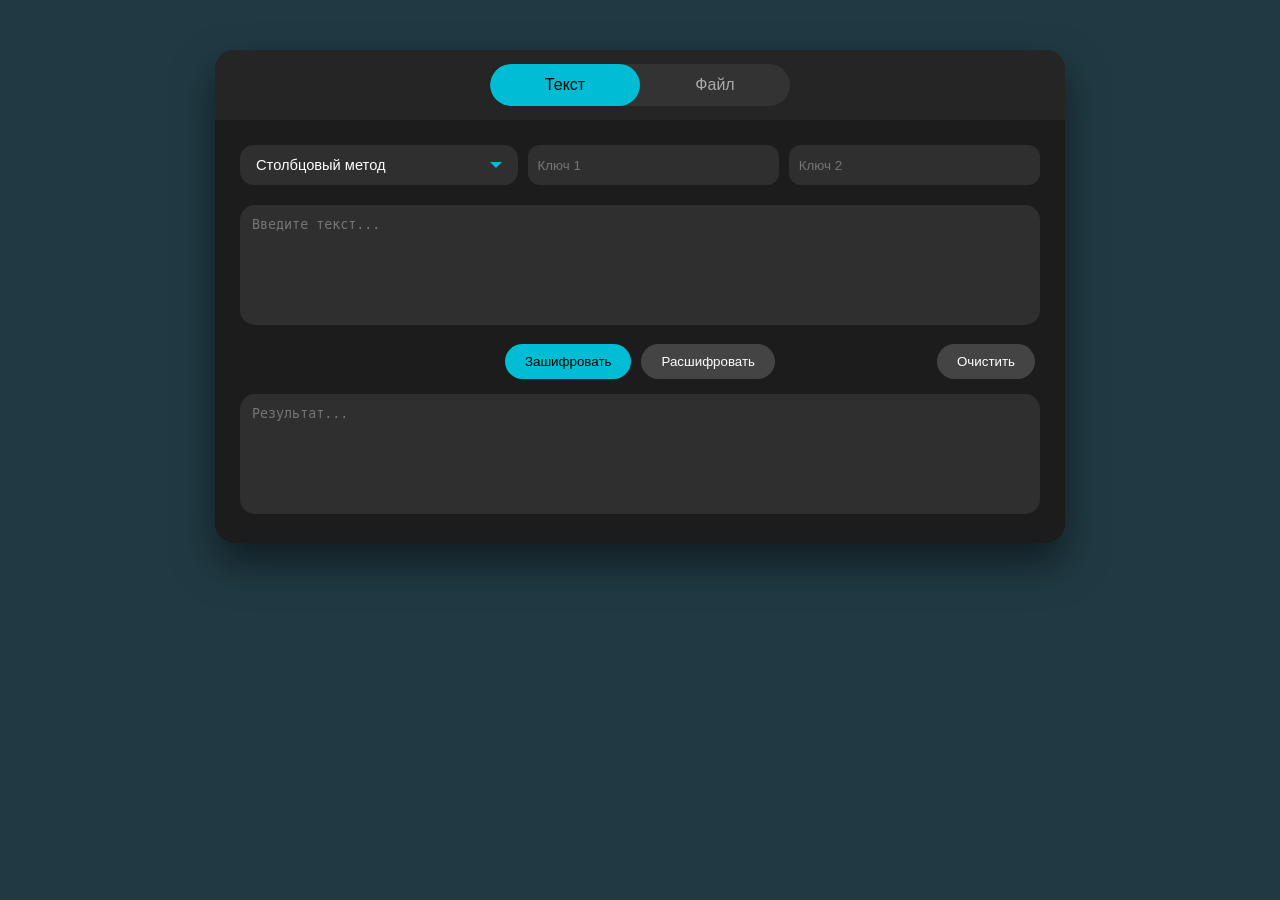
==== Lab1/index.html @ 14862d5e "Rename directory" ====
<!DOCTYPE html>
<html lang="ru">
<head>
    <meta charset="UTF-8">
    <title>Криптография</title>
    <link rel="stylesheet" href="style.css">
</head>
<body>

<div class="app">

    <!-- СЛАЙДЕР С ВЫБОРОМ -->
    <div class="app-header">
        <div class="mode-switch">
            <div class="mode-btn active" data-mode="text">Текст</div>
            <div class="mode-btn" data-mode="file">Файл</div>
            <div class="switch-indicator"></div>
        </div>
    </div>

    <!-- МЕНЯЮЩИЙСЯ БЛОК -->
    <div class="app-body">

        <div class="settings">


            <div class="custom-select" id="customSelect">

                <div class="select-selected" id="selectSelected">
                    Столбцовый метод
                    <div class="arrow"></div>
                </div>

                <div class="select-dropdown hidden" id="selectDropdown">
                    <div class="select-item active" data-value="column">
                        Столбцовый метод
                    </div>
                    <div class="select-item" data-value="vigenere">
                        Алгоритм Виженера (самоген.)
                    </div>
                </div>

            </div>

            <!-- Скрытое поле для логики -->
            <input type="hidden" id="algorithm" value="column">

            


            <input type="text"
                    id="key1"
                    placeholder="Ключ 1"
                    autocomplete="off"
                    autocorrect="off"
                    autocapitalize="off"
                    spellcheck="false">
                    
            <input class="key2-wrapper" type="text"
                    id="key2"
                    placeholder="Ключ 2"
                    autocomplete="off"
                    autocorrect="off"
                    autocapitalize="off"
                    spellcheck="false">
        </div>

        <!-- ТЕКСТОВЫЙ РЕЖИМ -->
        <div class="content" id="textMode">
            <textarea id="inputText" placeholder="Введите текст..."></textarea>
            <div class="buttons">
                <button class="primary" id="encryptBtn">Зашифровать</button>
                <button class="secondary" id="decryptBtn">Расшифровать</button>
                <button class="secondary" id="cleanBtn" style="position: absolute; right: 0;">Очистить</button>
            </div>
            <textarea id="outputText" placeholder="Результат..." readonly></textarea>
        </div>

        <!-- ФАЙЛОВЫЙ РЕЖИМ -->
        <div class="content hidden" id="fileMode">
            <div class="file-wrapper" id="fileWrapper">
                <label class="file-upload">
                    <input type="file" id="fileInput">
                    Выбрать файл
                </label>
                <span id="fileName" class="file-name"></span>
            </div>
            <div class="buttons">
                <button class="download h" id="downloadLink" style="position: absolute; left: 0;"><a style="color: black; text-decoration: none;" id="downloadLinkA">Скачать результат</a></button>
                <button class="primary" id="encryptFileBtn">Зашифровать</button>
                <button class="secondary" id="decryptFileBtn">Расшифровать</button>
                <button class="secondary" id="cleanfileBtn" style="position: absolute; right: 0;">Очистить</button>
            </div>
        </div>
    </div>
</div>
<script src="script.js"></script>
</body>
</html>
---- Lab1/style.css ----
/* 
=========================================================
   БАЗА
========================================================= 
*/

body {
    margin: 0;
    background: #203a43;
    font-family: Arial, sans-serif;
    display: flex;
    justify-content: center;
    align-items: center;
}

/* 
=========================================================
   ОСНОВНОЙ КОНТЕЙНЕР
========================================================= 
*/

.app {
    width: 850px;
    margin-top: 50px;
    background: #1c1c1c;
    border-radius: 20px;
    overflow: hidden;
    box-shadow: 0 20px 40px rgba(0,0,0,0.5);
}

/* 
=========================================================
   HEADER
========================================================= 
*/

.app-header {
    height: 70px;
    background: #252525;
    display: flex;
    align-items: center;
    justify-content: center;
}

/* 
=========================================================
   ПЕРЕКЛЮЧАТЕЛЬ РЕЖИМОВ
========================================================= 
*/

.mode-switch {
    position: relative;
    width: 300px;
    display: flex;
    background: #333;
    border-radius: 30px;
    overflow: hidden;
}

.mode-btn {
    flex: 1;
    padding: 12px;
    text-align: center;
    cursor: pointer;
    z-index: 2;
    color: #aaa;
    transition: 0.3s;
}

.mode-btn.active {
    color: black;
}

.switch-indicator {
    position: absolute;
    width: 50%;
    height: 100%;
    background: #00bcd4;
    border-radius: 30px;
    transition: 0.3s;
}

/* 
=========================================================
   ОСНОВНОЕ СОДЕРЖИМОЕ
========================================================= 
*/

.app-body {
    padding: 25px;
    transition: 0.3s;
}

/* 
=========================================================
   НАСТРОЙКИ (SELECT + INPUT)
========================================================= 
*/

.settings {
    display: flex;
    gap: 10px;
    margin-bottom: 20px;
}

.settings input,
.settings select {
    flex: 1;
    padding: 10px;
    border-radius: 12px;
    border: none;
    background: #2f2f2f;
    color: white;
}

/* 
=========================================================
   ТЕКСТОВЫЕ ПОЛЯ
========================================================= 
*/

textarea {
    width: 100%;
    height: 120px;
    padding: 12px;
    box-sizing: border-box;
    border-radius: 15px;
    border: none;
    background: #2f2f2f;
    color: white;
    resize: none;
}

/* 
=========================================================
   КНОПКИ
========================================================= 
*/

.buttons {
    margin: 15px 0;
    position: relative;
    display: flex;
    justify-content: center;
}

button {
    padding: 10px 20px;
    margin: 0 5px;
    border-radius: 25px;
    border: none;
    cursor: pointer;
    transition: 0.3s;
}

button:hover {
    transform: translateY(-2px);
}

.primary {
    background: #00bcd4;
    color: black;
}

.secondary {
    background: #444;
    color: white;
}

/* 
=========================================================
   ФАЙЛОВЫЙ БЛОК
========================================================= 
*/

.file-wrapper {
    display: flex;
    align-items: center;
    margin-bottom: 15px;
}

/* Кнопка выбора файла */
.file-upload {
    flex: 1;
    display: block;
    text-align: center;
    padding: 15px;
    background: #2f2f2f;
    border-radius: 15px;
    cursor: pointer;
    color: white;
    transition: 0.4s ease;
}

.file-upload:hover {
    background: #3a3a3a;
}

.file-upload input {
    display: none;
}

/* Название файла */
.file-name {
    opacity: 0;
    transform: translateX(-10px);
    transition: 0.4s ease;
    color: #ffffff;
    white-space: nowrap;
    overflow: hidden;
    text-overflow: ellipsis;
}

.file-wrapper.active .file-name {
    opacity: 1;
    transform: translateX(0);
    margin-left: 15px;
    margin-right: 15px;
}

/* 
=========================================================
   КНОПКА СКАЧИВАНИЯ
========================================================= 
*/

.download {
    display: block;
    text-align: center;
    border-radius: 20px;
    background: #43c599;
    color: black;
    text-decoration: none;
    opacity: 1;
    transform: scale(1);
}

.download.h {
    opacity: 0;
    transform: scale(0.95);
}

/* 
=========================================================
   СКРЫТИЕ
========================================================= 
*/

.hidden {
    display: none;
}

/* 
=========================================================
   КАСТОМНЫЙ SELECT
========================================================= 
*/

.settings .custom-select {
    flex: 1.2; 
}

.settings .select-selected {
    width: 100%;
    box-sizing: border-box;
}

.custom-select {
    font-size: 11pt;
    position: relative;
    user-select: none;
}

.select-selected {
    background: #2f2f2f;
    color: white;
    padding: 12px 16px;
    border-radius: 14px;
    cursor: pointer;
    display: flex;
    justify-content: space-between;
    align-items: center;
    transition: 0.3s;
}

.select-selected:hover {
    background: #3a3a3a;
}

.arrow {
    width: 0;
    height: 0;
    border-left: 6px solid transparent;
    border-right: 6px solid transparent;
    border-top: 6px solid #00bcd4;
    transition: 0.3s;
}

.custom-select.open .arrow {
    transform: rotate(180deg);
}

.select-dropdown {
    position: absolute;
    top: 110%;
    width: 100%;
    background: #2f2f2f;
    border-radius: 14px;
    overflow: hidden;
    box-shadow: 0 10px 20px rgba(0,0,0,0.4);
    animation: dropdown 0.2s ease;
    z-index: 10;
}

.select-item {
    padding: 12px 16px;
    font-size: 11pt;
    color: white;
    cursor: pointer;
    transition: 0.2s;
}

.select-item:hover {
    background: #3a3a3a;
}

.select-item.active {
    background: #00bcd4;
    color: black;
}

@keyframes dropdown {
    from {
        opacity: 0;
        transform: translateY(-5px);
    }
    to {
        opacity: 1;
        transform: translateY(0);
    }
}

/* 
=========================================================
   АНИМАЦИИ
========================================================= 
*/

/* Скрытие второго ключа */
.key2-wrapper {
    overflow: hidden;
    transition:
        max-height 0.4s ease,
        opacity 0.3s ease,
        transform 0.3s ease;
    max-height: 80px;
    opacity: 1;
    transform: scale(1);
}

.key2-wrapper.h {
    max-height: 0;
    opacity: 0;
    transform: scale(0.95);
}

/* Очистка */
.fade-clear {
    animation: fadeClear 0.3s ease;
}

@keyframes fadeClear {
    0%   { opacity: 1; transform: scale(1); }
    50%  { opacity: 0.3; transform: scale(0.98); }
    100% { opacity: 1; transform: scale(1); }
}

/* Подпрыгивание */
.download.bounce {
    animation: bounceDownload 0.5s ease;
}

@keyframes bounceDownload {
    0%   { transform: translateY(0); }
    25%  { transform: translateY(-10px); }
    40%  { transform: translateY(0); }
    55%  { transform: translateY(-5px); }
    70%  { transform: translateY(0); }
    85%  { transform: translateY(-2px); }
    100% { transform: translateY(0); }
}
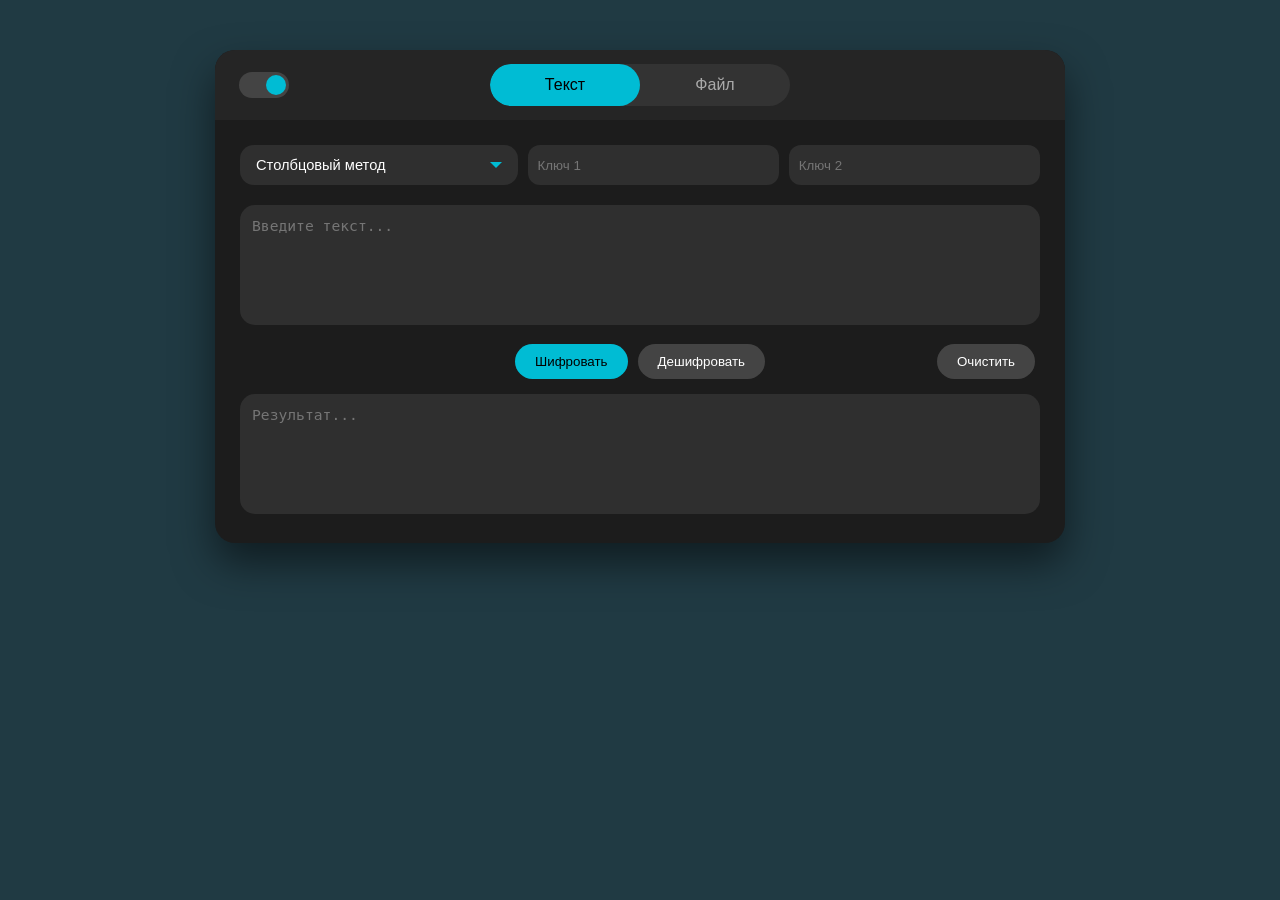
==== commit 293d0566: "Bug fix and add theme toggler" ====
--- a/Lab1/index.html
+++ b/Lab1/index.html
@@ -11,6 +11,12 @@
 
     <!-- СЛАЙДЕР С ВЫБОРОМ -->
     <div class="app-header">
+
+        <div class="theme-toggle">
+            <input type="checkbox" id="themeSwitch">
+            <label for="themeSwitch" class="toggle-slider"></label>
+        </div>
+
         <div class="mode-switch">
             <div class="mode-btn active" data-mode="text">Текст</div>
             <div class="mode-btn" data-mode="file">Файл</div>
@@ -41,12 +47,7 @@
                 </div>
 
             </div>
-
-            <!-- Скрытое поле для логики -->
             <input type="hidden" id="algorithm" value="column">
-
-            
-
 
             <input type="text"
                     id="key1"
@@ -69,8 +70,8 @@
         <div class="content" id="textMode">
             <textarea id="inputText" placeholder="Введите текст..."></textarea>
             <div class="buttons">
-                <button class="primary" id="encryptBtn">Зашифровать</button>
-                <button class="secondary" id="decryptBtn">Расшифровать</button>
+                <button class="primary" id="encryptBtn">Шифровать</button>
+                <button class="secondary" id="decryptBtn">Дешифровать</button>
                 <button class="secondary" id="cleanBtn" style="position: absolute; right: 0;">Очистить</button>
             </div>
             <textarea id="outputText" placeholder="Результат..." readonly></textarea>
@@ -87,8 +88,8 @@
             </div>
             <div class="buttons">
                 <button class="download h" id="downloadLink" style="position: absolute; left: 0;"><a style="color: black; text-decoration: none;" id="downloadLinkA">Скачать результат</a></button>
-                <button class="primary" id="encryptFileBtn">Зашифровать</button>
-                <button class="secondary" id="decryptFileBtn">Расшифровать</button>
+                <button class="primary" id="encryptFileBtn">Шифровать</button>
+                <button class="secondary" id="decryptFileBtn">Дешифровать</button>
                 <button class="secondary" id="cleanfileBtn" style="position: absolute; right: 0;">Очистить</button>
             </div>
         </div>
--- a/Lab1/style.css
+++ b/Lab1/style.css
@@ -37,6 +37,7 @@
 .app-header {
     height: 70px;
     background: #252525;
+    position: relative;
     display: flex;
     align-items: center;
     justify-content: center;
@@ -123,6 +124,7 @@
     width: 100%;
     height: 120px;
     padding: 12px;
+    font-size: 11pt;
     box-sizing: border-box;
     border-radius: 15px;
     border: none;
@@ -154,7 +156,8 @@
 }
 
 button:hover {
-    transform: translateY(-2px);
+    transform: translateY(-4px);
+    filter: brightness(0.85);
 }
 
 .primary {
@@ -389,3 +392,138 @@
     85%  { transform: translateY(-2px); }
     100% { transform: translateY(0); }
 }
+
+/* =========================================
+   ВЫКЛЮЧАТЕЛЬ ТЕМЫ
+========================================= */
+
+.theme-toggle {
+    position: absolute;
+    left: 24px;
+    display: flex;
+    align-items: center;
+}
+
+.theme-toggle input {
+    display: none;
+}
+
+.toggle-slider {
+    width: 50px;
+    height: 26px;
+    background: #444;
+    border-radius: 20px;
+    position: relative;
+    cursor: pointer;
+    transition: 0.3s;
+}
+
+.toggle-slider::before {
+    content: "";
+    position: absolute;
+    width: 20px;
+    height: 20px;
+    background: #00bcd4;
+    border-radius: 50%;
+    top: 3px;
+    right: 3px;
+    transition: 0.3s;
+}
+
+.theme-toggle input:checked + .toggle-slider {
+    background: #ddd;
+}
+
+.theme-toggle input:checked + .toggle-slider::before {
+    transform: translateX(-24px);
+    background: #57afbf;
+}
+
+/*
+=========================================
+   СВЕТЛАЯ ТЕМА
+========================================= 
+*/
+
+body.light {
+    background: #cdd1d3;
+}
+
+body.light .app {
+    background: #f1f1f1;
+    box-shadow:
+        0 12px 35px rgba(0, 0, 0, 0.06),
+        0 3px 10px rgba(0, 0, 0, 0.04);
+}
+
+body.light .app-header {
+    background: #f4f6f8;
+}
+
+body.light .mode-switch {
+    background: #d9dcdf;
+}
+
+body.light .mode-btn {
+    color: #4f5f6b;
+}
+
+body.light .mode-btn.active {
+    color: #ffffff;
+}
+
+body.light .switch-indicator {
+    background: #57afbf; 
+}
+
+body.light .settings input,
+body.light textarea,
+body.light .select-selected,
+body.light .file-upload {
+    background: #d9dcdf;
+    color: #1c2b33;
+}
+
+body.light textarea:focus,
+body.light .settings input:focus,
+body.light .select-selected:focus {
+    border-color: #7ec8d8;
+    box-shadow: 0 0 8px rgba(126, 200, 216, 0.25);
+}
+
+body.light .select-dropdown {
+    background: #f7f9fb;
+    box-shadow: 0 8px 18px rgba(0,0,0,0.07);
+}
+
+body.light .select-item {
+    color: #1c2b33;
+}
+
+body.light .select-item:hover {
+    background: #eaf4f7;
+}
+
+body.light .select-item.active {
+    background: #7ec8d8;
+    color: white;
+}
+
+body.light .primary {
+    background: #57afbf;
+    color: #ffffff;
+}
+
+body.light .secondary {
+    background: #d9dcdf;
+    color: #1c2b33;
+}
+
+body.light .file-name {
+    color: #3a4c57;
+}
+
+body.light .download {
+    background: #8fcfb8;
+    color: #0f2b2f;
+}
